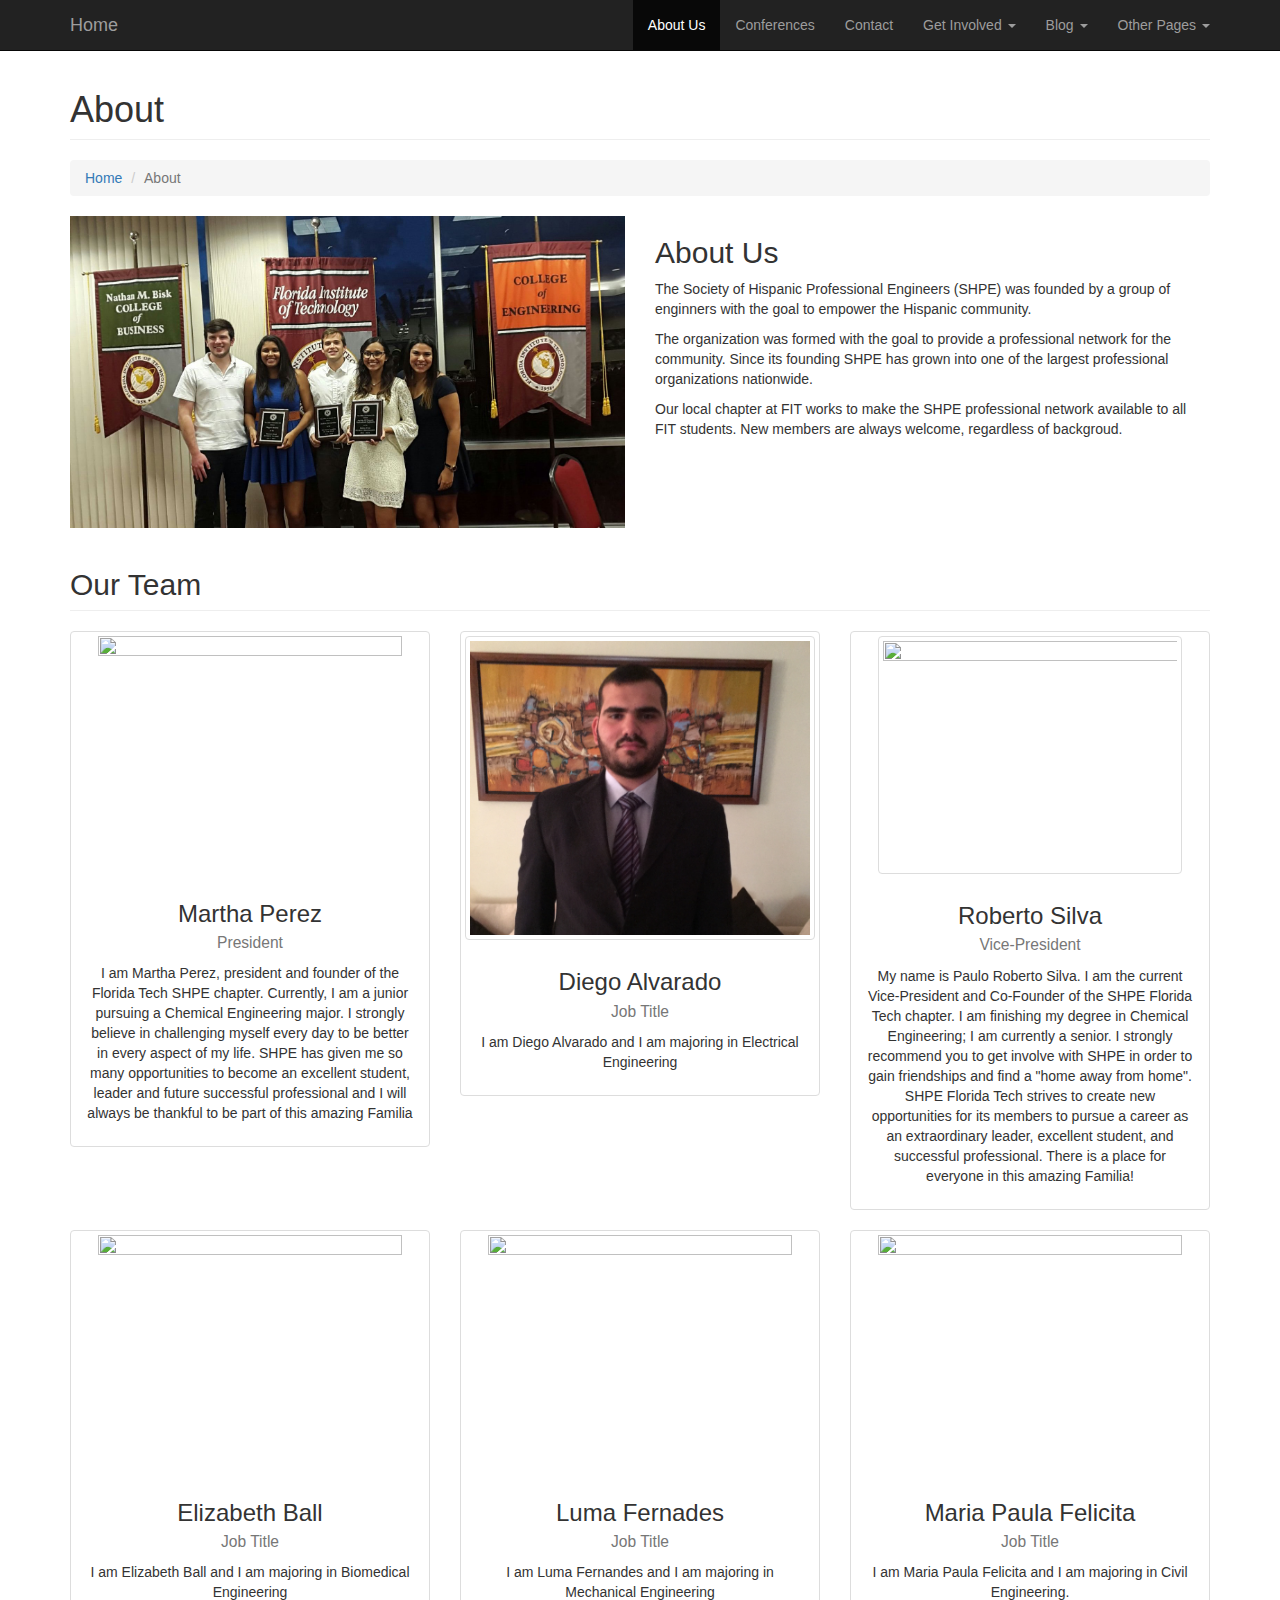
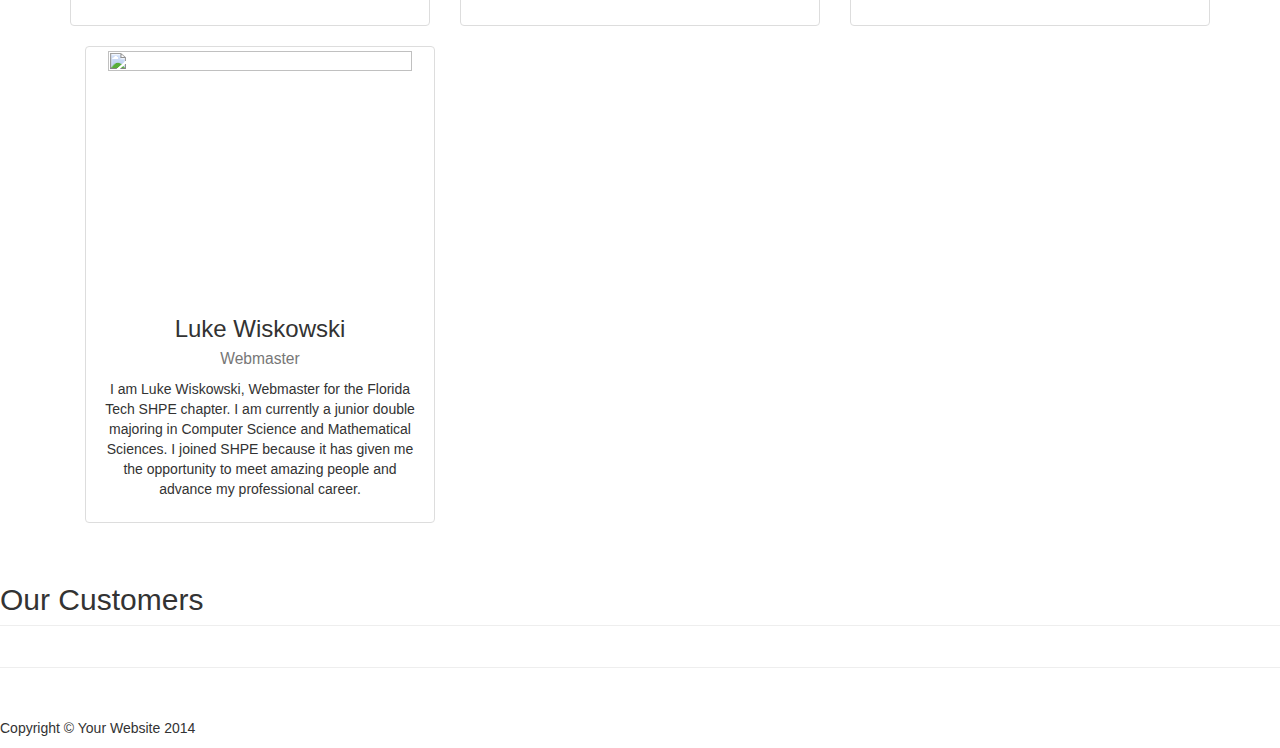
==== about.html @ cdafcb47 "fixed description, rotated Diego pic" ====
<!DOCTYPE html>
<html lang="en">

<head>

    <meta charset="utf-8">
    <meta http-equiv="X-UA-Compatible" content="IE=edge">
    <meta name="viewport" content="width=device-width, initial-scale=1">
    <meta name="description" content="">
    <meta name="author" content="">

    <title>SHPE FIT</title>

    <!-- Bootstrap Core CSS -->
    <link href="css/bootstrap.min.css" rel="stylesheet">

    <!-- Custom CSS -->
    <link href="css/modern-business.css" rel="stylesheet">

    <!-- Custom Fonts -->
    <link href="font-awesome/css/font-awesome.min.css" rel="stylesheet" type="text/css">

    <!-- HTML5 Shim and Respond.js IE8 support of HTML5 elements and media queries -->
    <!-- WARNING: Respond.js doesn't work if you view the page via file:// -->
    <!--[if lt IE 9]>
        <script src="https://oss.maxcdn.com/libs/html5shiv/3.7.0/html5shiv.js"></script>
        <script src="https://oss.maxcdn.com/libs/respond.js/1.4.2/respond.min.js"></script>
    <![endif]-->

</head>

<body>

    <!-- Navigation -->
    <nav class="navbar navbar-inverse navbar-fixed-top" role="navigation">
        <div class="container">
            <!-- Brand and toggle get grouped for better mobile display -->
            <div class="navbar-header">
                <button type="button" class="navbar-toggle" data-toggle="collapse" data-target="#bs-example-navbar-collapse-1">
                    <span class="sr-only">Toggle navigation</span>
                    <span class="icon-bar"></span>
                    <span class="icon-bar"></span>
                    <span class="icon-bar"></span>
                </button>
                <a class="navbar-brand" href="index.html">Home</a>
            </div>
            <!-- Collect the nav links, forms, and other content for toggling -->
            <div class="collapse navbar-collapse" id="bs-example-navbar-collapse-1">
                <ul class="nav navbar-nav navbar-right">
                    <li class="active">
                        <a href="about.html">About Us</a>
                    </li>
                    <li>
                        <a href="services.html">Conferences</a>
                    </li>
                    <li>
                        <a href="contact.html">Contact</a>
                    </li>
                    <li class="dropdown">
                        <a href="#" class="dropdown-toggle" data-toggle="dropdown">Get Involved <b class="caret"></b></a>
                        <ul class="dropdown-menu">
                            <li>
                                <a href="portfolio-1-col.html">1 Column Portfolio</a>
                            </li>
                            <li>
                                <a href="portfolio-2-col.html">2 Column Portfolio</a>
                            </li>
                            <li>
                                <a href="portfolio-3-col.html">3 Column Portfolio</a>
                            </li>
                            <li>
                                <a href="portfolio-4-col.html">4 Column Portfolio</a>
                            </li>
                            <li>
                                <a href="portfolio-item.html">Single Portfolio Item</a>
                            </li>
                        </ul>
                    </li>
                    <li class="dropdown">
                        <a href="#" class="dropdown-toggle" data-toggle="dropdown">Blog <b class="caret"></b></a>
                        <ul class="dropdown-menu">
                            <li>
                                <a href="blog-home-1.html">Blog Home 1</a>
                            </li>
                            <li>
                                <a href="blog-home-2.html">Blog Home 2</a>
                            </li>
                            <li>
                                <a href="blog-post.html">Blog Post</a>
                            </li>
                        </ul>
                    </li>
                    <li class="dropdown">
                        <a href="#" class="dropdown-toggle" data-toggle="dropdown">Other Pages <b class="caret"></b></a>
                        <ul class="dropdown-menu">
                            <li>
                                <a href="full-width.html">Full Width Page</a>
                            </li>
                            <li>
                                <a href="sidebar.html">Sidebar Page</a>
                            </li>
                            <li>
                                <a href="faq.html">FAQ</a>
                            </li>
                            <li>
                                <a href="404.html">404</a>
                            </li>
                            <li>
                                <a href="pricing.html">Pricing Table</a>
                            </li>
                        </ul>
                    </li>
                </ul>
            </div>
            <!-- /.navbar-collapse -->
        </div>
        <!-- /.container -->
    </nav>

    <!-- Page Content -->
    <div class="container">

        <!-- Page Heading/Breadcrumbs -->
        <div class="row">
            <div class="col-lg-12">
                <h1 class="page-header">About
                </h1>
                <ol class="breadcrumb">
                    <li><a href="index.html">Home</a>
                    </li>
                    <li class="active">About</li>
                </ol>
            </div>
        </div>
        <!-- /.row -->

        <!-- Intro Content -->
        <div class="row">
            <div class="col-md-6">
                <img class="img-responsive" src="IMG-20160419-WA0001.jpg" alt="">
            </div>
            <div class="col-md-6">
                <h2>About Us</h2>
                <p>The Society of Hispanic Professional Engineers (SHPE) was founded by a group of enginners with the goal to empower the Hispanic community.</p>
               <p>The organization was formed with the goal to provide a professional network for the community. Since its founding SHPE has grown into one of the largest professional organizations nationwide.</p>
               <p>Our local chapter at FIT works to make the SHPE professional network available to all FIT students. New members are always welcome, regardless of backgroud.</p>
            </div>
        </div>
        <!-- /.row -->

        <!-- Team Members -->
        <div class="row">
            <div class="col-lg-12">
                <h2 class="page-header">Our Team</h2>
            </div>
            <div class="col-md-4 text-center">
                <div class="thumbnail">
                    <img class="img-responsive" src="martha.jpg" alt="" width="304" height="236">
                    <div class="caption">
                        <h3>Martha Perez<br>
                            <small>President</small>
                        </h3>
                        <p>I am Martha Perez, president and founder of the Florida Tech SHPE chapter. Currently,
                          I am a junior pursuing a Chemical Engineering major. I strongly believe in challenging myself every day to be better in every aspect of my life. SHPE has given me so many opportunities to become an excellent student,
                          leader and future successful professional and I will always be thankful to be part of this amazing Familia</p>

                    </div>
                </div>
            </div>
            <div class="col-md-4 text-center">
                <div class="thumbnail">
                    <img class="img-thumbnail" src="Diego.JPG" alt="">
                    <div class="caption">
                        <h3>Diego Alvarado<br>
                            <small>Job Title</small>
                        </h3>
                        <p>I am Diego Alvarado and I am majoring in Electrical Engineering</p>
                    </div>
                </div>
            </div>
            <div class="col-md-4 text-center">
                <div class="thumbnail">
                    <img class="img-thumbnail" src="Roberto.JPG" alt=""width="304" height="236">
                    <div class="caption">
                        <h3>Roberto Silva<br>
                            <small>Vice-President</small>
                        </h3>
                        <p>My name is Paulo Roberto Silva. I am the current Vice-President and Co-Founder of the SHPE Florida Tech chapter.
                           I am finishing my degree in Chemical Engineering; I am currently a senior. I strongly recommend you to get involve with SHPE in order to gain friendships and find a "home away from home". SHPE Florida Tech strives to create new opportunities for its members to pursue a career as an extraordinary leader,
                          excellent student, and successful professional. There is a place for everyone in this amazing Familia!</p>
                    </div>
                </div>
            </div>
            <div class="col-md-4 text-center">
                <div class="thumbnail">
                    <img class="img-responsive" src="Elizabeth.jpg" alt="" width="304" height="236">
                    <div class="caption">
                        <h3>Elizabeth Ball<br>
                            <small>Job Title</small>
                        </h3>
                        <p>I am Elizabeth Ball and I am majoring in Biomedical Engineering</p>
                    </div>
                </div>
            </div>
            <div class="col-md-4 text-center">
                <div class="thumbnail">
                    <img class="img-responsive" src="Luma.jpg" alt="" width="304" height="236">
                    <div class="caption">
                        <h3>Luma Fernades<br>
                            <small>Job Title</small>
                        </h3>
                        <p>I am Luma Fernandes and I am majoring in Mechanical Engineering</p>
                    </div>
                </div>
            </div>
            <div class="col-md-4 text-center">
                <div class="thumbnail">
                    <img class="img-responsive" src="Maria.JPG" alt="" width="304" height="236">
                    <div class="caption">
                        <h3>Maria Paula Felicita<br>
                            <small>Job Title</small>
                        </h3>
                        <p>I am Maria Paula Felicita and I am majoring in Civil Engineering.</p>
                    </div>
                </div>
            </div>
        </div>
        <div class="col-md-4 text-center">
            <div class="thumbnail">
                <img class="img-responsive" src="Luke.jpg" alt="" width="304" height="236">
                <div class="caption">
                    <h3>Luke Wiskowski<br>
                        <small>Webmaster</small>
                    </h3>
                    <p>I am Luke Wiskowski, Webmaster for the Florida Tech SHPE chapter. I am currently a junior double majoring in Computer Science and Mathematical Sciences. I joined SHPE because it has given me the opportunity to meet amazing people and advance my professional career.</p>
                </div>
            </div>
        </div>
    </div>
        <!-- /.row -->

        <!-- Our Customers -->
        <div class="row">
            <div class="col-lg-12">
                <h2 class="page-header">Our Customers</h2>
            </div>
            <div class="col-md-2 col-sm-4 col-xs-6">
                <img class="img-responsive customer-img" src="http://placehold.it/500x300" alt="">
            </div>
            <div class="col-md-2 col-sm-4 col-xs-6">
                <img class="img-responsive customer-img" src="http://placehold.it/500x300" alt="">
            </div>
            <div class="col-md-2 col-sm-4 col-xs-6">
                <img class="img-responsive customer-img" src="http://placehold.it/500x300" alt="">
            </div>
            <div class="col-md-2 col-sm-4 col-xs-6">
                <img class="img-responsive customer-img" src="http://placehold.it/500x300" alt="">
            </div>
            <div class="col-md-2 col-sm-4 col-xs-6">
                <img class="img-responsive customer-img" src="http://placehold.it/500x300" alt="">
            </div>
            <div class="col-md-2 col-sm-4 col-xs-6">
                <img class="img-responsive customer-img" src="http://placehold.it/500x300" alt="">
            </div>
        </div>
        <!-- /.row -->

        <hr>

        <!-- Footer -->
        <footer>
            <div class="row">
                <div class="col-lg-12">
                    <p>Copyright &copy; Your Website 2014</p>
                </div>
            </div>
        </footer>

    </div>
    <!-- /.container -->

    <!-- jQuery -->
    <script src="js/jquery.js"></script>

    <!-- Bootstrap Core JavaScript -->
    <script src="js/bootstrap.min.js"></script>

</body>

</html>
---- css/modern-business.css ----
/*!
 * Start Bootstrap - Modern Business HTML Template (http://startbootstrap.com)
 * Code licensed under the Apache License v2.0.
 * For details, see http://www.apache.org/licenses/LICENSE-2.0.
 */

/* Global Styles */

html,
body {
    height: 100%;
}

body {
    padding-top: 50px; /* Required padding for .navbar-fixed-top. Remove if using .navbar-static-top. Change if height of navigation changes. */
}

.img-portfolio {
    margin-bottom: 30px;
}

.img-hover:hover {
    opacity: 0.8;
}

/* Home Page Carousel */

header.carousel {
    height: 60%;
}

header.carousel .item,
header.carousel .item.active,
header.carousel .carousel-inner {
    height: 100%;
}

header.carousel .fill {
    width: 100%;
    height: 100%;
    background-position: center;
    background-size: cover;
}

/* 404 Page Styles */

.error-404 {
    font-size: 100px;
}

/* Pricing Page Styles */

.price {
    display: block;
    font-size: 50px;
    line-height: 50px;
}

.price sup {
    top: -20px;
    left: 2px;
    font-size: 20px;
}

.period {
    display: block;
    font-style: italic;
}

/* Footer Styles */

footer {
    margin: 50px 0;
}

/* Responsive Styles */

@media(max-width:991px) {
    .customer-img,
    .img-related {
        margin-bottom: 30px;
    }
}

@media(max-width:767px) {
    .img-portfolio {
        margin-bottom: 15px;
    }

    header.carousel .carousel {
        height: 70%;
    }
}
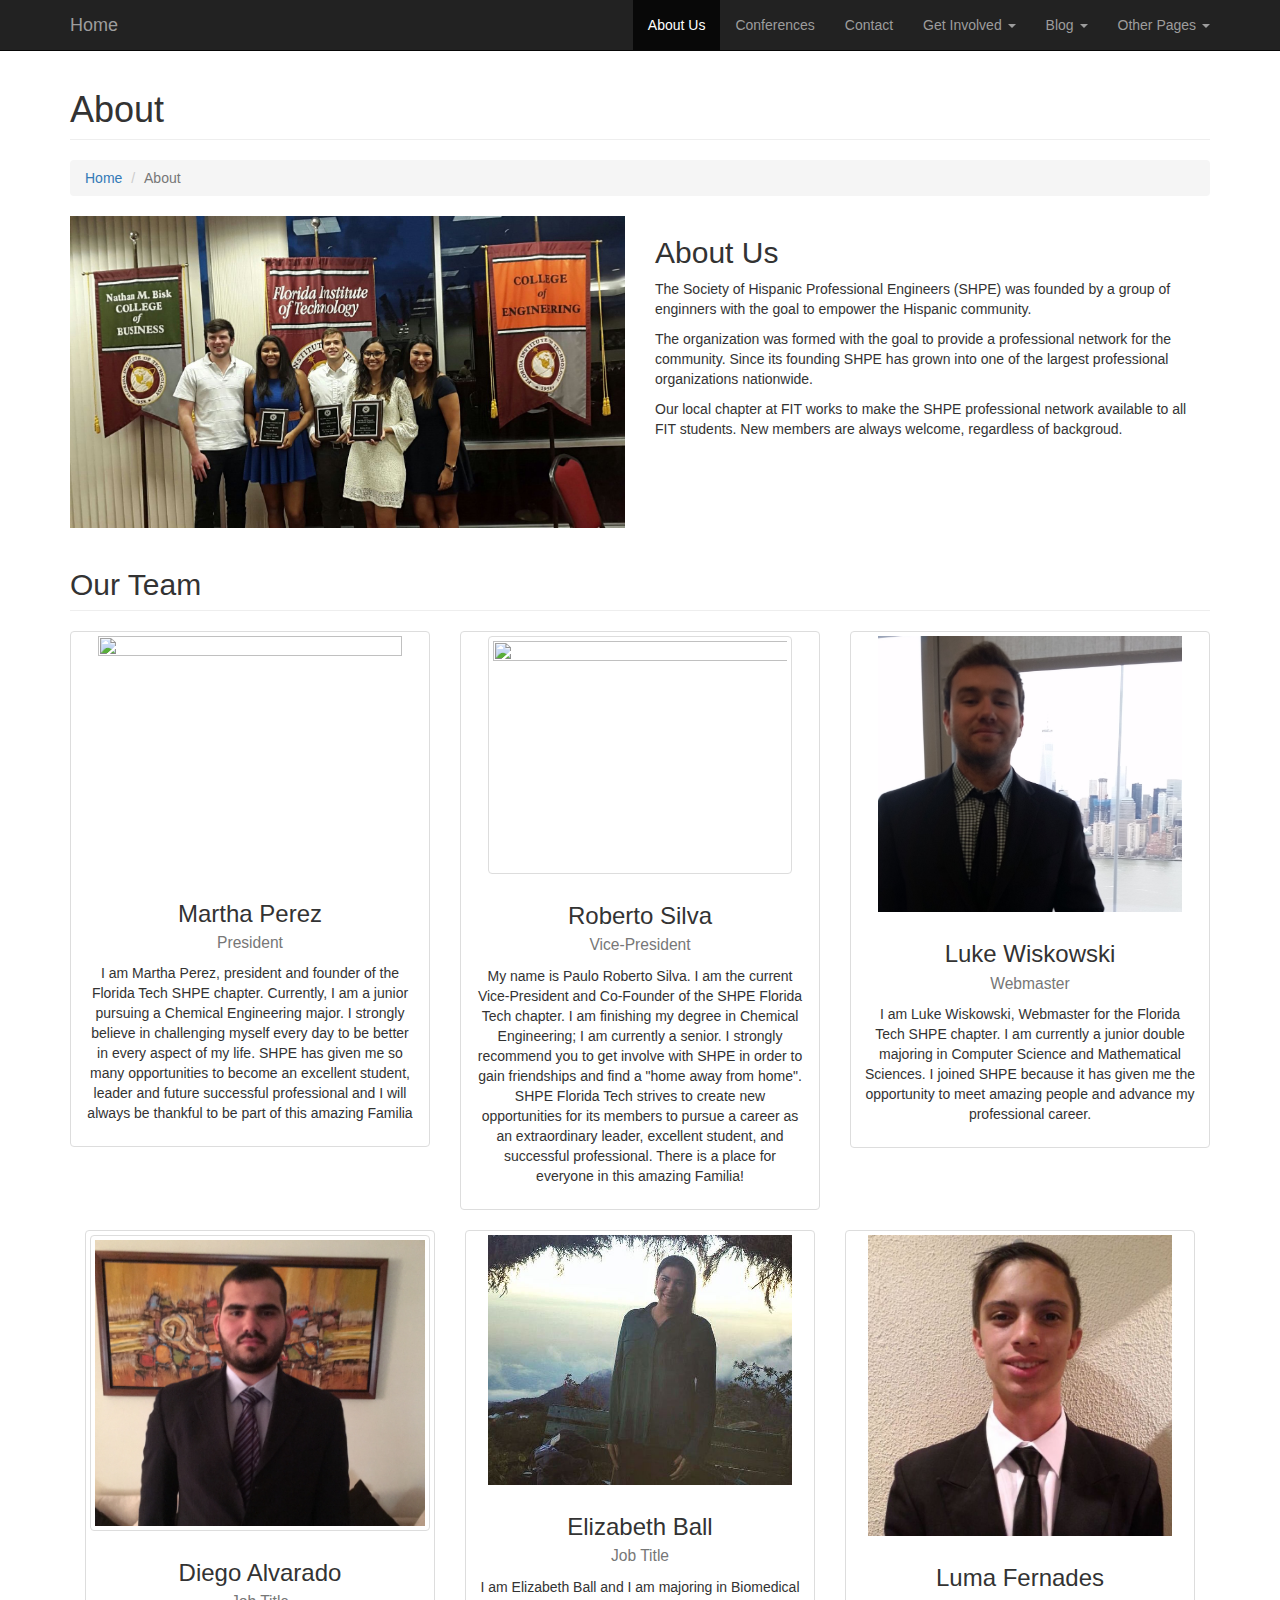
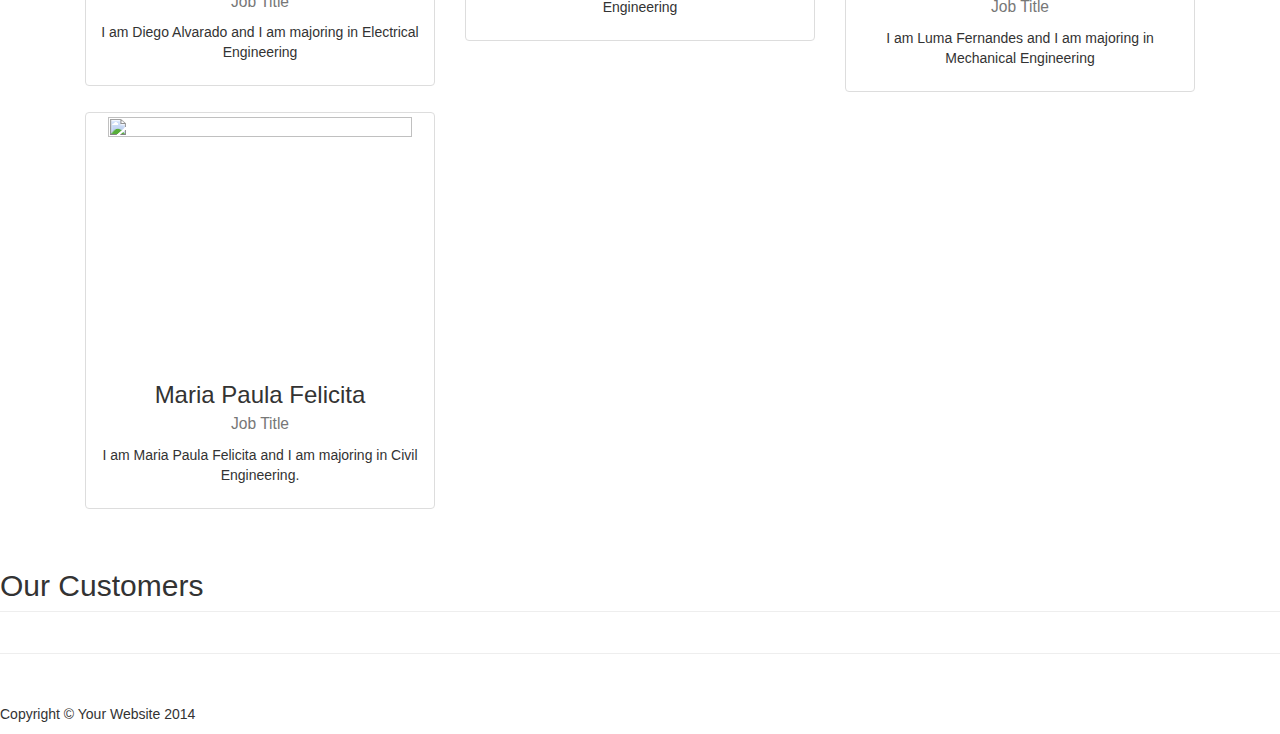
==== commit 84e997b9: "cropped pics changed order" ====
--- a/about.html
+++ b/about.html
@@ -167,17 +167,8 @@
                     </div>
                 </div>
             </div>
-            <div class="col-md-4 text-center">
-                <div class="thumbnail">
-                    <img class="img-thumbnail" src="Diego.JPG" alt="">
-                    <div class="caption">
-                        <h3>Diego Alvarado<br>
-                            <small>Job Title</small>
-                        </h3>
-                        <p>I am Diego Alvarado and I am majoring in Electrical Engineering</p>
-                    </div>
-                </div>
-            </div>
+
+
             <div class="col-md-4 text-center">
                 <div class="thumbnail">
                     <img class="img-thumbnail" src="Roberto.JPG" alt=""width="304" height="236">
@@ -193,6 +184,29 @@
             </div>
             <div class="col-md-4 text-center">
                 <div class="thumbnail">
+                    <img class="img-responsive" src="Luke.jpg" alt="" width="304" height="236">
+                    <div class="caption">
+                        <h3>Luke Wiskowski<br>
+                            <small>Webmaster</small>
+                        </h3>
+                        <p>I am Luke Wiskowski, Webmaster for the Florida Tech SHPE chapter. I am currently a junior double majoring in Computer Science and Mathematical Sciences. I joined SHPE because it has given me the opportunity to meet amazing people and advance my professional career.</p>
+                    </div>
+                </div>
+            </div>
+        </div>
+        <div class="col-md-4 text-center">
+            <div class="thumbnail">
+                <img class="img-thumbnail" src="Diego.JPG" alt="">
+                <div class="caption">
+                    <h3>Diego Alvarado<br>
+                        <small>Job Title</small>
+                    </h3>
+                    <p>I am Diego Alvarado and I am majoring in Electrical Engineering</p>
+                </div>
+            </div>
+        </div>
+            <div class="col-md-4 text-center">
+                <div class="thumbnail">
                     <img class="img-responsive" src="Elizabeth.jpg" alt="" width="304" height="236">
                     <div class="caption">
                         <h3>Elizabeth Ball<br>
@@ -225,18 +239,7 @@
                 </div>
             </div>
         </div>
-        <div class="col-md-4 text-center">
-            <div class="thumbnail">
-                <img class="img-responsive" src="Luke.jpg" alt="" width="304" height="236">
-                <div class="caption">
-                    <h3>Luke Wiskowski<br>
-                        <small>Webmaster</small>
-                    </h3>
-                    <p>I am Luke Wiskowski, Webmaster for the Florida Tech SHPE chapter. I am currently a junior double majoring in Computer Science and Mathematical Sciences. I joined SHPE because it has given me the opportunity to meet amazing people and advance my professional career.</p>
-                </div>
-            </div>
-        </div>
-    </div>
+
         <!-- /.row -->
 
         <!-- Our Customers -->
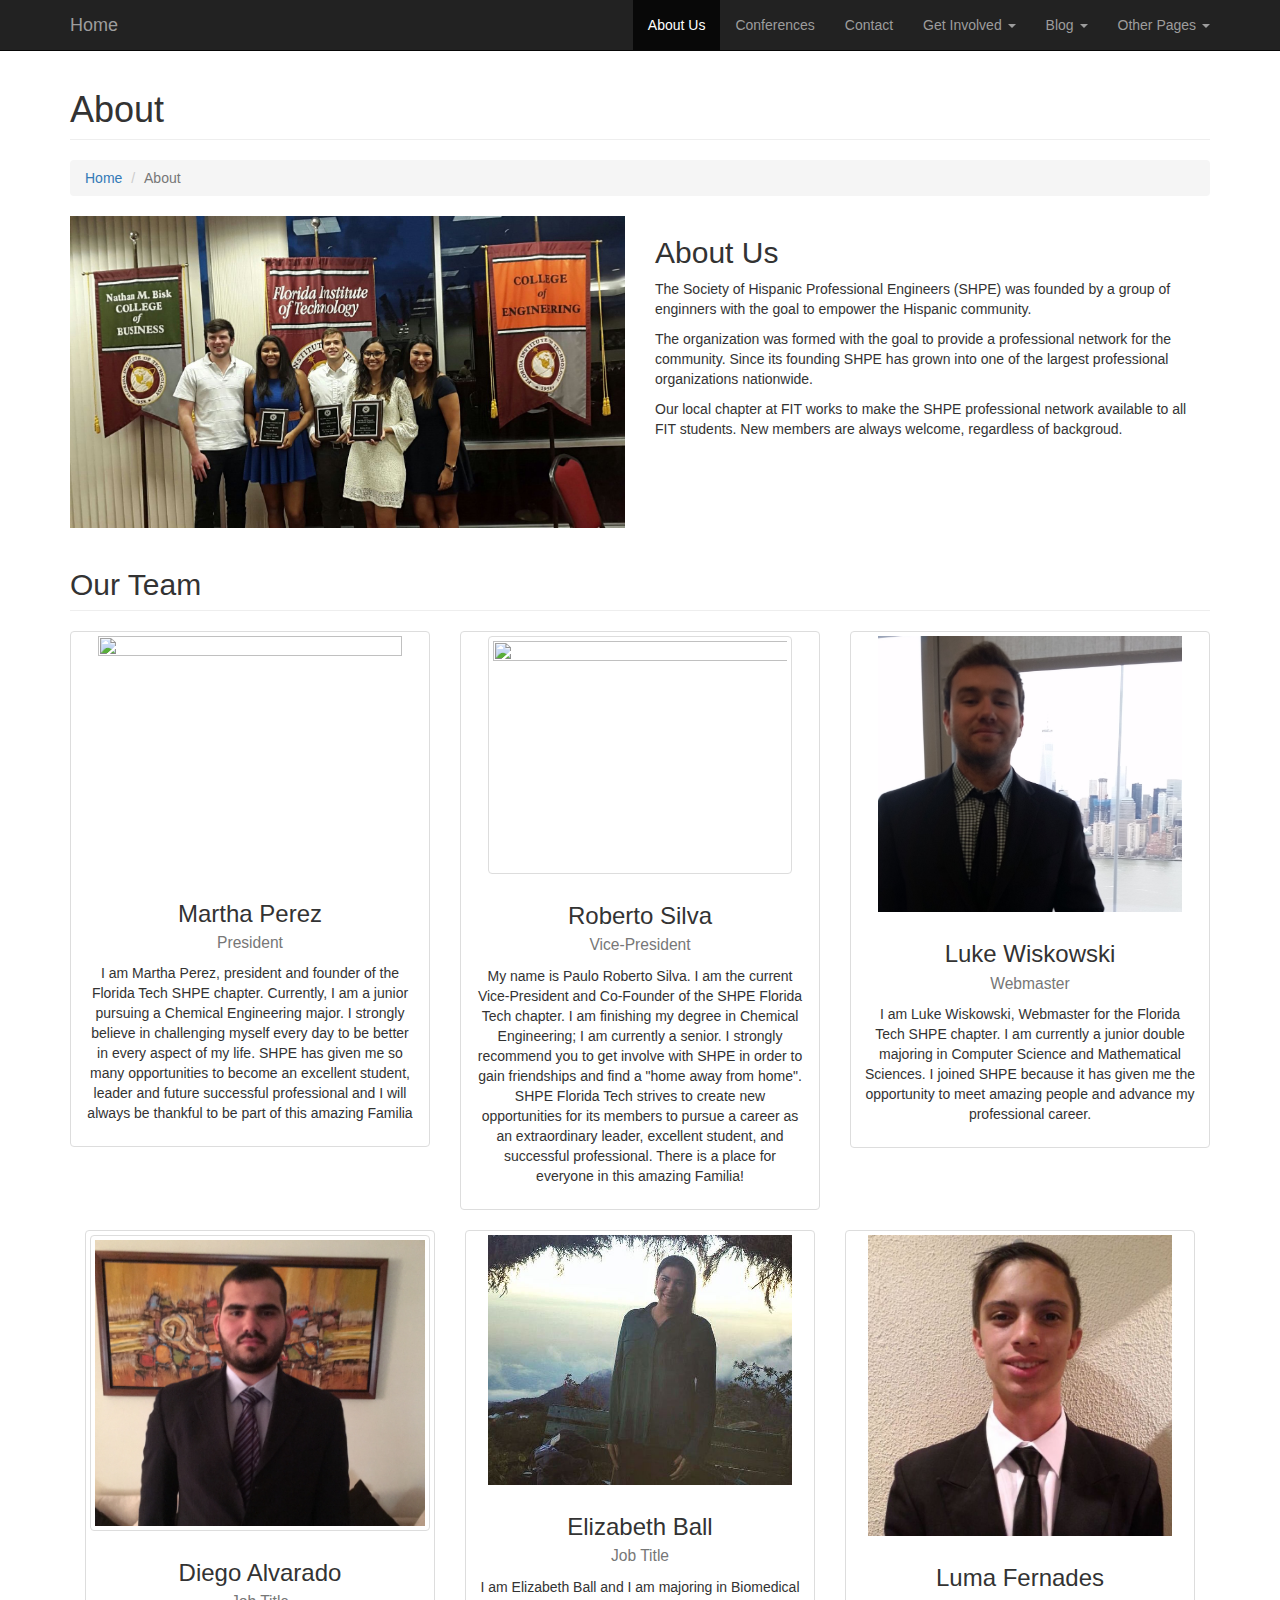
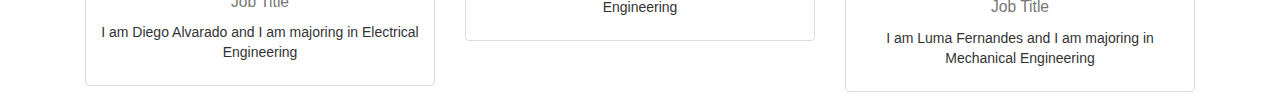
==== commit 5ece4966: "removed broken jpg" ====
--- a/about.html
+++ b/about.html
@@ -227,57 +227,10 @@
                     </div>
                 </div>
             </div>
-            <div class="col-md-4 text-center">
-                <div class="thumbnail">
-                    <img class="img-responsive" src="Maria.JPG" alt="" width="304" height="236">
-                    <div class="caption">
-                        <h3>Maria Paula Felicita<br>
-                            <small>Job Title</small>
-                        </h3>
-                        <p>I am Maria Paula Felicita and I am majoring in Civil Engineering.</p>
-                    </div>
-                </div>
-            </div>
-        </div>
+
 
         <!-- /.row -->
 
-        <!-- Our Customers -->
-        <div class="row">
-            <div class="col-lg-12">
-                <h2 class="page-header">Our Customers</h2>
-            </div>
-            <div class="col-md-2 col-sm-4 col-xs-6">
-                <img class="img-responsive customer-img" src="http://placehold.it/500x300" alt="">
-            </div>
-            <div class="col-md-2 col-sm-4 col-xs-6">
-                <img class="img-responsive customer-img" src="http://placehold.it/500x300" alt="">
-            </div>
-            <div class="col-md-2 col-sm-4 col-xs-6">
-                <img class="img-responsive customer-img" src="http://placehold.it/500x300" alt="">
-            </div>
-            <div class="col-md-2 col-sm-4 col-xs-6">
-                <img class="img-responsive customer-img" src="http://placehold.it/500x300" alt="">
-            </div>
-            <div class="col-md-2 col-sm-4 col-xs-6">
-                <img class="img-responsive customer-img" src="http://placehold.it/500x300" alt="">
-            </div>
-            <div class="col-md-2 col-sm-4 col-xs-6">
-                <img class="img-responsive customer-img" src="http://placehold.it/500x300" alt="">
-            </div>
-        </div>
-        <!-- /.row -->
-
-        <hr>
-
-        <!-- Footer -->
-        <footer>
-            <div class="row">
-                <div class="col-lg-12">
-                    <p>Copyright &copy; Your Website 2014</p>
-                </div>
-            </div>
-        </footer>
 
     </div>
     <!-- /.container -->
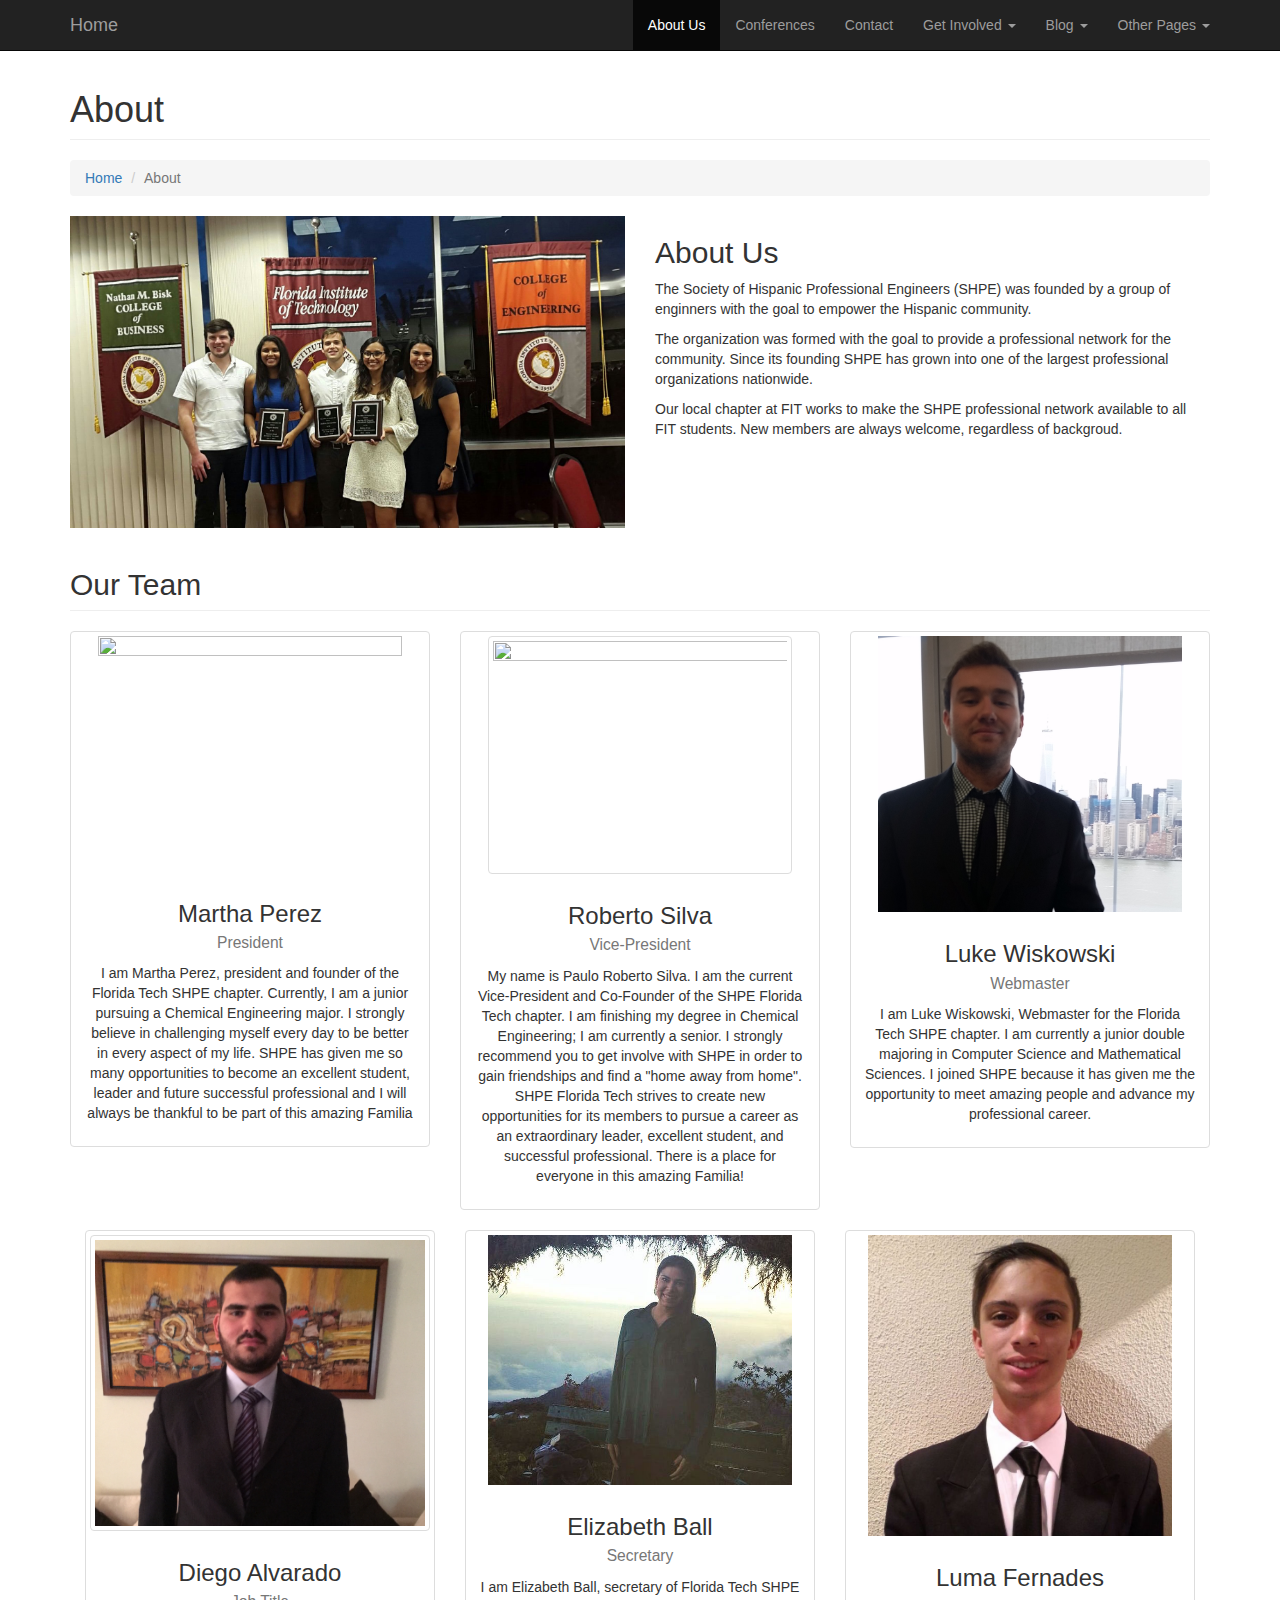
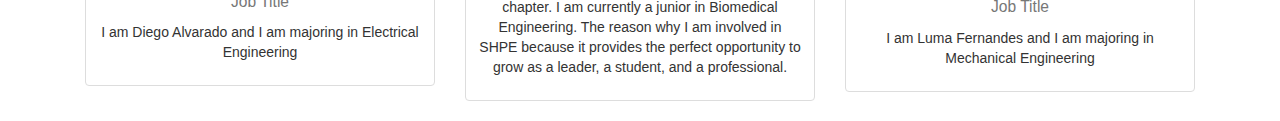
==== commit 024f44d0: "added desription for elizabeth" ====
--- a/about.html
+++ b/about.html
@@ -210,9 +210,11 @@
                     <img class="img-responsive" src="Elizabeth.jpg" alt="" width="304" height="236">
                     <div class="caption">
                         <h3>Elizabeth Ball<br>
-                            <small>Job Title</small>
-                        </h3>
-                        <p>I am Elizabeth Ball and I am majoring in Biomedical Engineering</p>
+                            <small>Secretary</small>
+                        </h3>
+                        <p>
+I am Elizabeth Ball, secretary of Florida Tech SHPE chapter. I am currently a junior in Biomedical Engineering.
+The reason why I am involved in SHPE because it provides the perfect opportunity to grow as a leader, a student, and a professional.</p>
                     </div>
                 </div>
             </div>
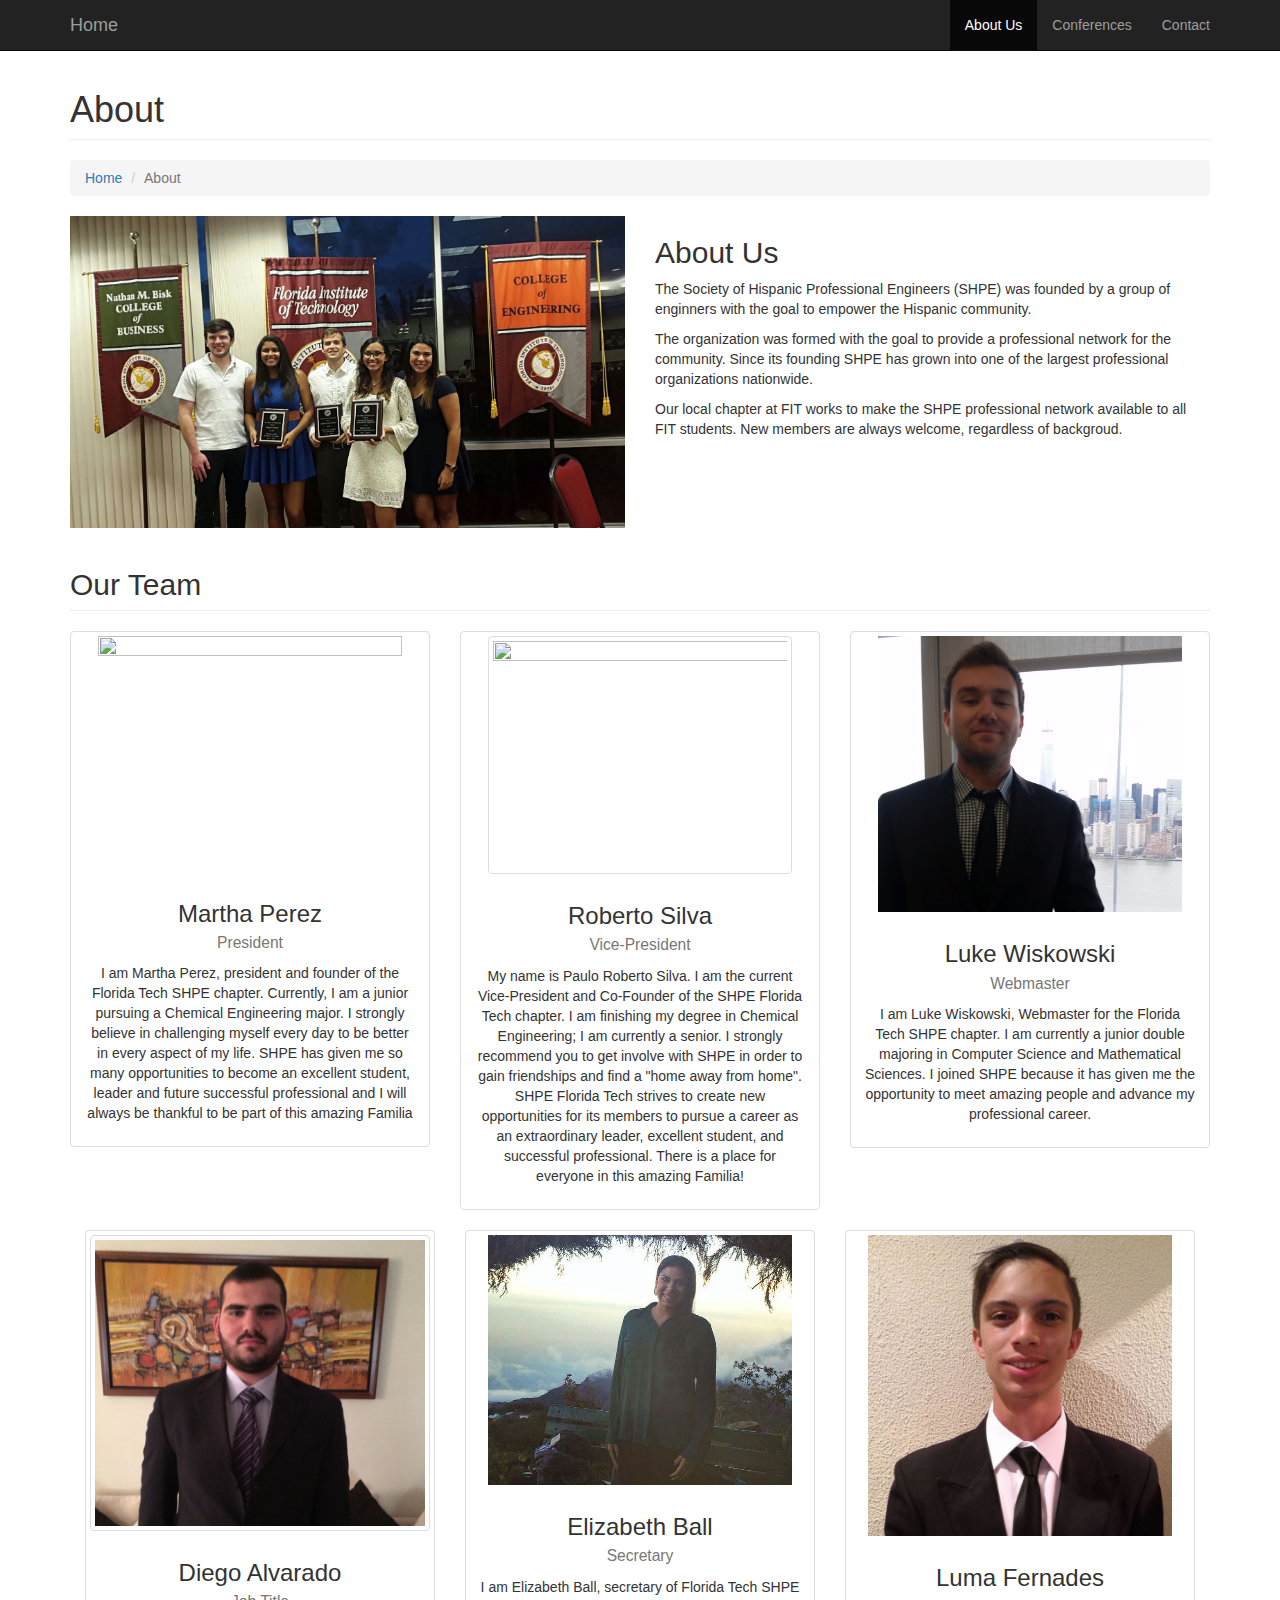
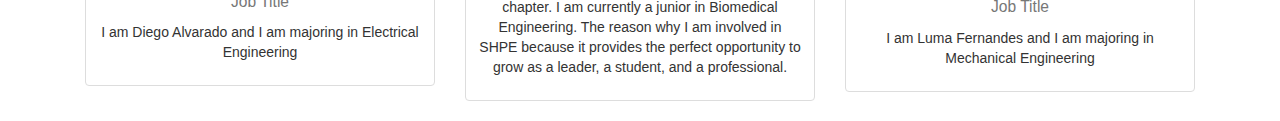
==== commit 1892f80f: "eliminated excess tabs" ====
--- a/about.html
+++ b/about.html
@@ -55,60 +55,6 @@
                     </li>
                     <li>
                         <a href="contact.html">Contact</a>
-                    </li>
-                    <li class="dropdown">
-                        <a href="#" class="dropdown-toggle" data-toggle="dropdown">Get Involved <b class="caret"></b></a>
-                        <ul class="dropdown-menu">
-                            <li>
-                                <a href="portfolio-1-col.html">1 Column Portfolio</a>
-                            </li>
-                            <li>
-                                <a href="portfolio-2-col.html">2 Column Portfolio</a>
-                            </li>
-                            <li>
-                                <a href="portfolio-3-col.html">3 Column Portfolio</a>
-                            </li>
-                            <li>
-                                <a href="portfolio-4-col.html">4 Column Portfolio</a>
-                            </li>
-                            <li>
-                                <a href="portfolio-item.html">Single Portfolio Item</a>
-                            </li>
-                        </ul>
-                    </li>
-                    <li class="dropdown">
-                        <a href="#" class="dropdown-toggle" data-toggle="dropdown">Blog <b class="caret"></b></a>
-                        <ul class="dropdown-menu">
-                            <li>
-                                <a href="blog-home-1.html">Blog Home 1</a>
-                            </li>
-                            <li>
-                                <a href="blog-home-2.html">Blog Home 2</a>
-                            </li>
-                            <li>
-                                <a href="blog-post.html">Blog Post</a>
-                            </li>
-                        </ul>
-                    </li>
-                    <li class="dropdown">
-                        <a href="#" class="dropdown-toggle" data-toggle="dropdown">Other Pages <b class="caret"></b></a>
-                        <ul class="dropdown-menu">
-                            <li>
-                                <a href="full-width.html">Full Width Page</a>
-                            </li>
-                            <li>
-                                <a href="sidebar.html">Sidebar Page</a>
-                            </li>
-                            <li>
-                                <a href="faq.html">FAQ</a>
-                            </li>
-                            <li>
-                                <a href="404.html">404</a>
-                            </li>
-                            <li>
-                                <a href="pricing.html">Pricing Table</a>
-                            </li>
-                        </ul>
                     </li>
                 </ul>
             </div>
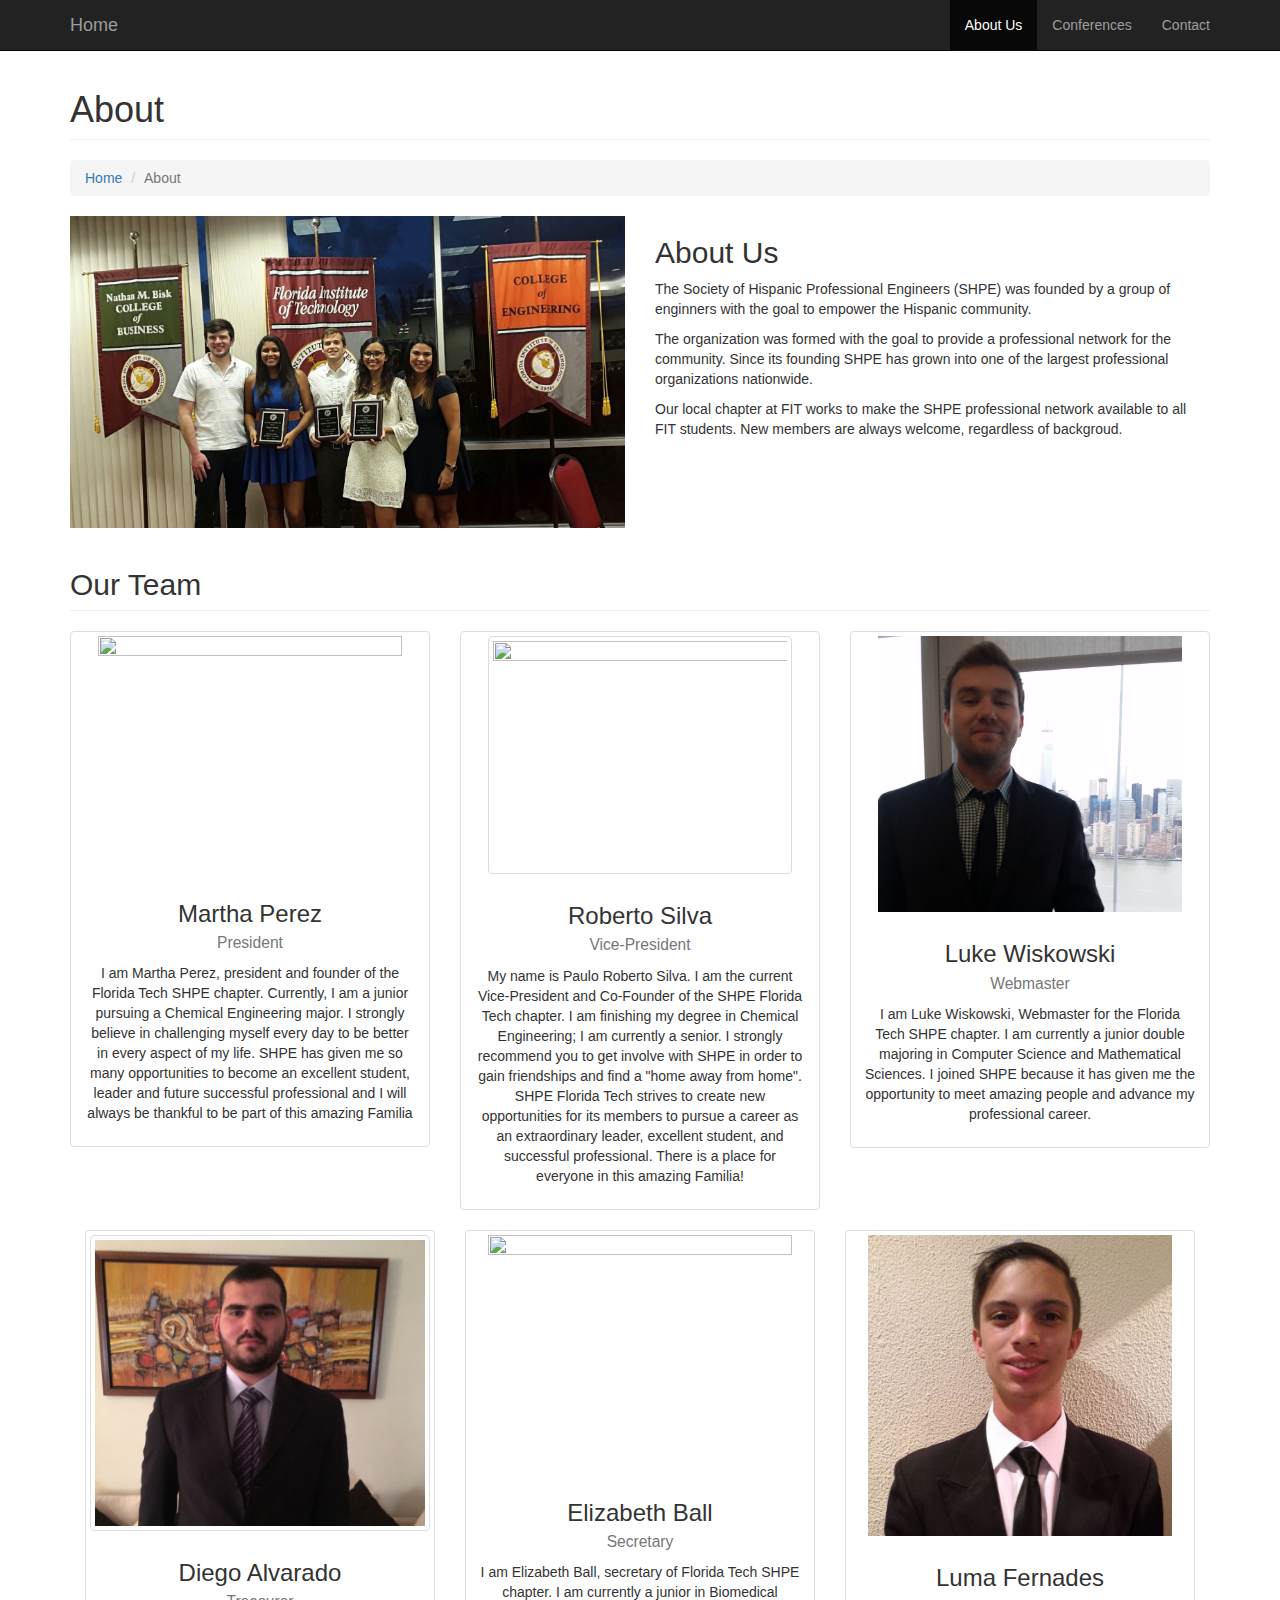
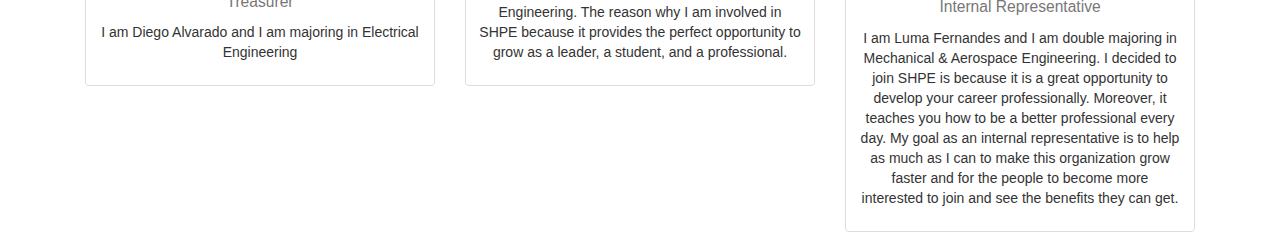
==== commit 2caa3187: "Merge pull request #4 from lwiskowski/david-branch" ====
--- a/about.html
+++ b/about.html
@@ -145,7 +145,7 @@
                 <img class="img-thumbnail" src="Diego.JPG" alt="">
                 <div class="caption">
                     <h3>Diego Alvarado<br>
-                        <small>Job Title</small>
+                        <small>Treasurer</small>
                     </h3>
                     <p>I am Diego Alvarado and I am majoring in Electrical Engineering</p>
                 </div>
@@ -153,7 +153,7 @@
         </div>
             <div class="col-md-4 text-center">
                 <div class="thumbnail">
-                    <img class="img-responsive" src="Elizabeth.jpg" alt="" width="304" height="236">
+                    <img class="img-responsive" src="maria.jpg" alt="" width="304" height="236">
                     <div class="caption">
                         <h3>Elizabeth Ball<br>
                             <small>Secretary</small>
@@ -169,9 +169,9 @@
                     <img class="img-responsive" src="Luma.jpg" alt="" width="304" height="236">
                     <div class="caption">
                         <h3>Luma Fernades<br>
-                            <small>Job Title</small>
+                            <small>Internal Representative</small>
                         </h3>
-                        <p>I am Luma Fernandes and I am majoring in Mechanical Engineering</p>
+                        <p>I am Luma Fernandes and I am double majoring in Mechanical & Aerospace Engineering. I decided to join SHPE is because it is a great opportunity to develop your career professionally. Moreover, it teaches you how to be a better professional every day. My goal as an internal representative is to help as much as I can to make this organization grow faster and for the people to become more interested to join and see the benefits they can get. </p>
                     </div>
                 </div>
             </div>
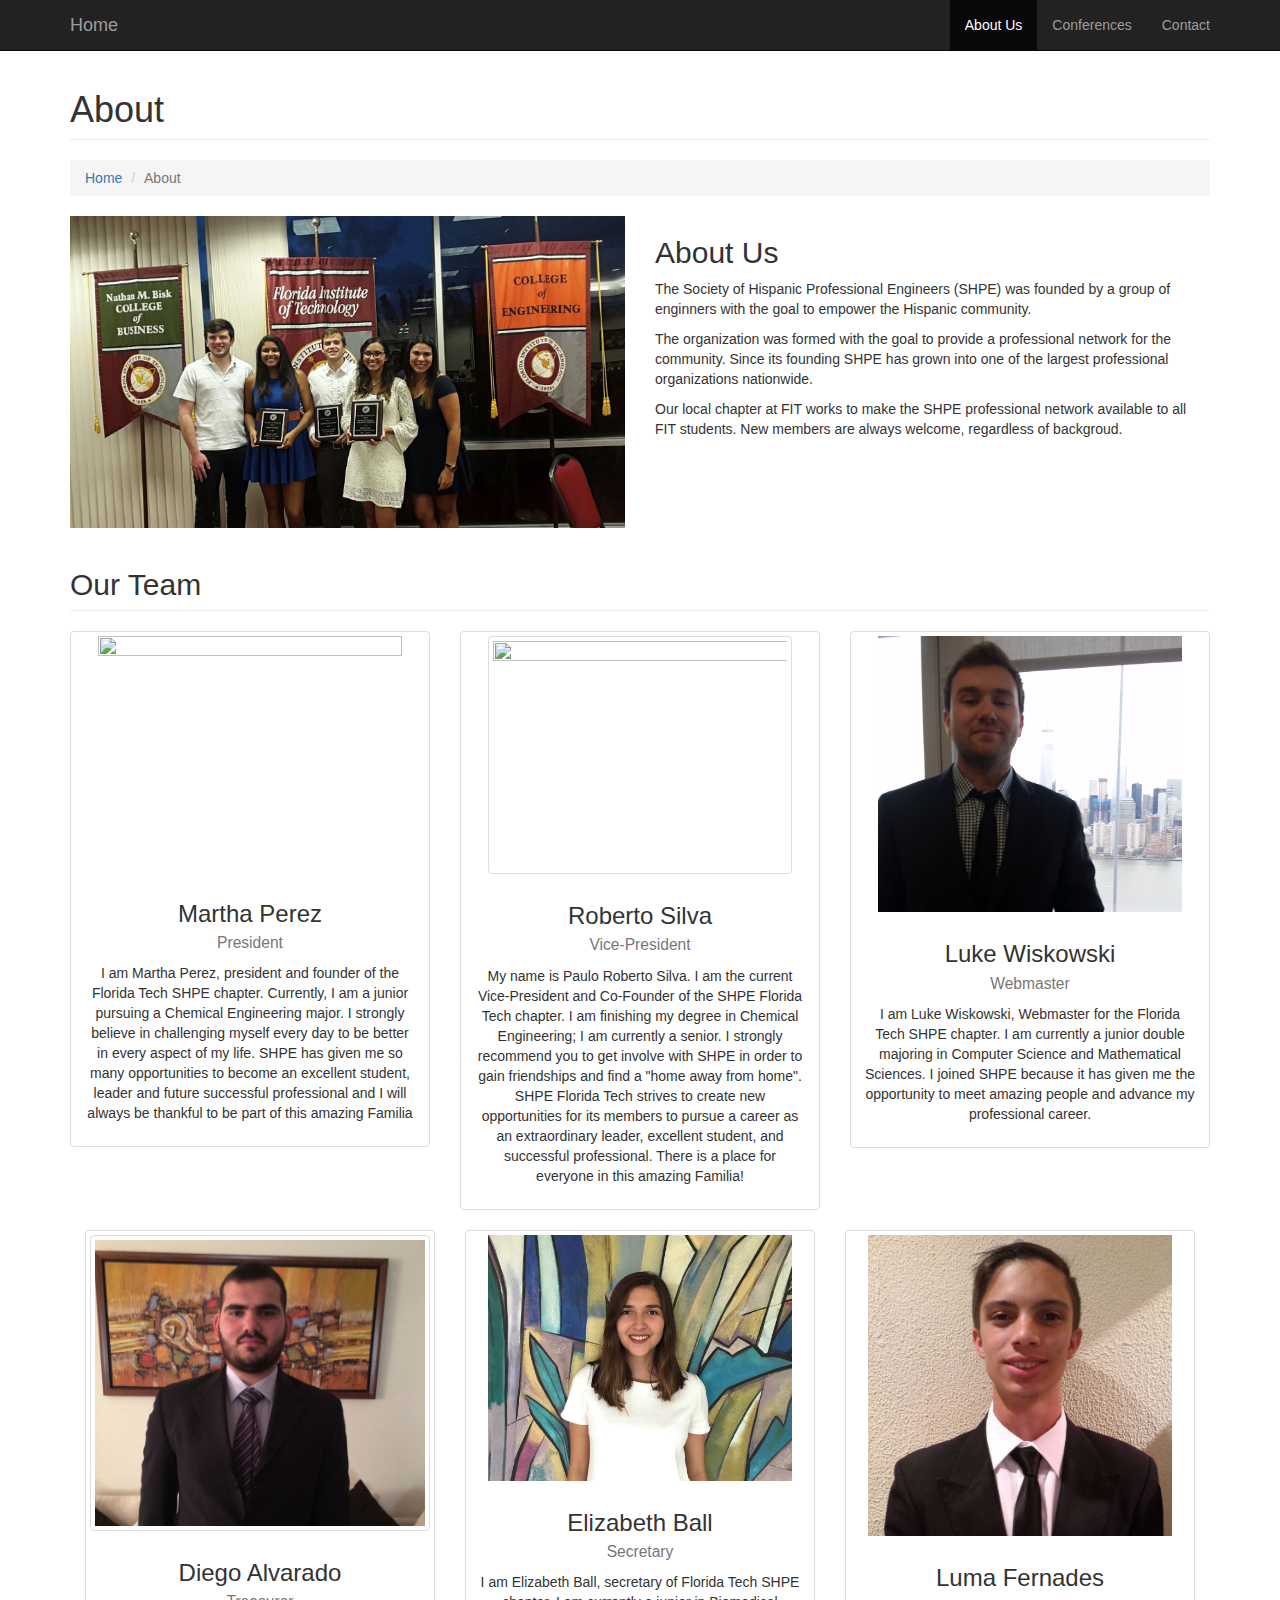
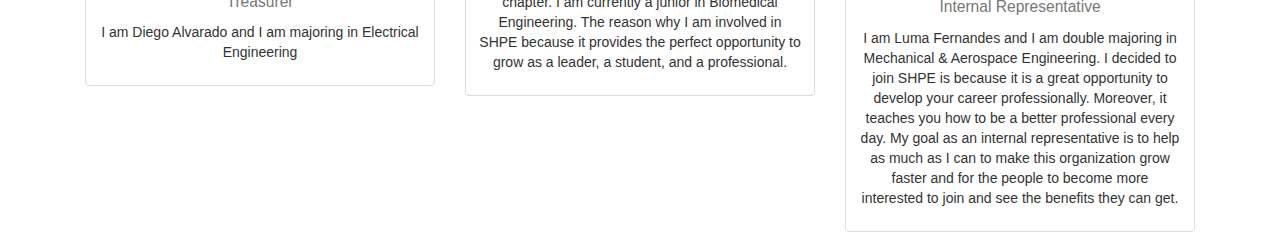
==== commit 9316054d: "Merge pull request #5 from lwiskowski/david-branch" ====
--- a/about.html
+++ b/about.html
@@ -153,7 +153,7 @@
         </div>
             <div class="col-md-4 text-center">
                 <div class="thumbnail">
-                    <img class="img-responsive" src="maria.jpg" alt="" width="304" height="236">
+                    <img class="img-responsive" src="maria2.png" alt="" width="304" height="236">
                     <div class="caption">
                         <h3>Elizabeth Ball<br>
                             <small>Secretary</small>
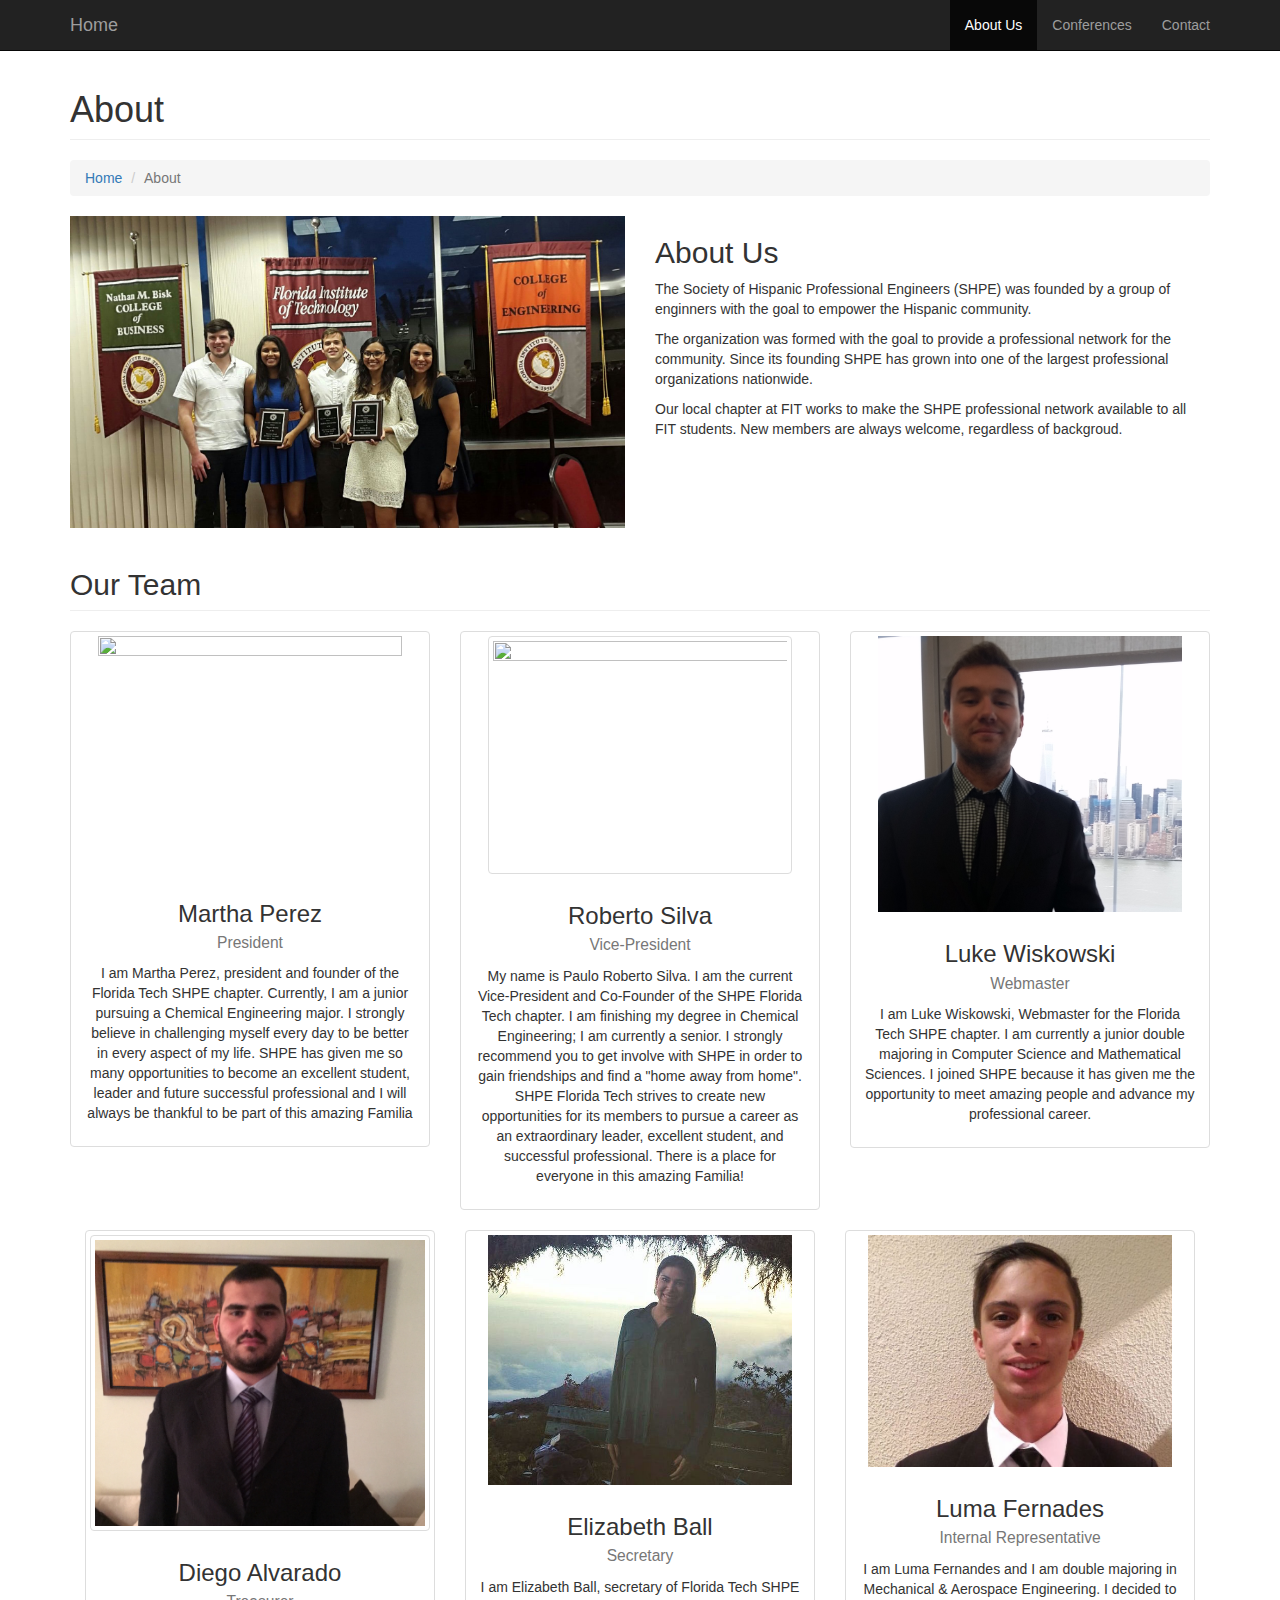
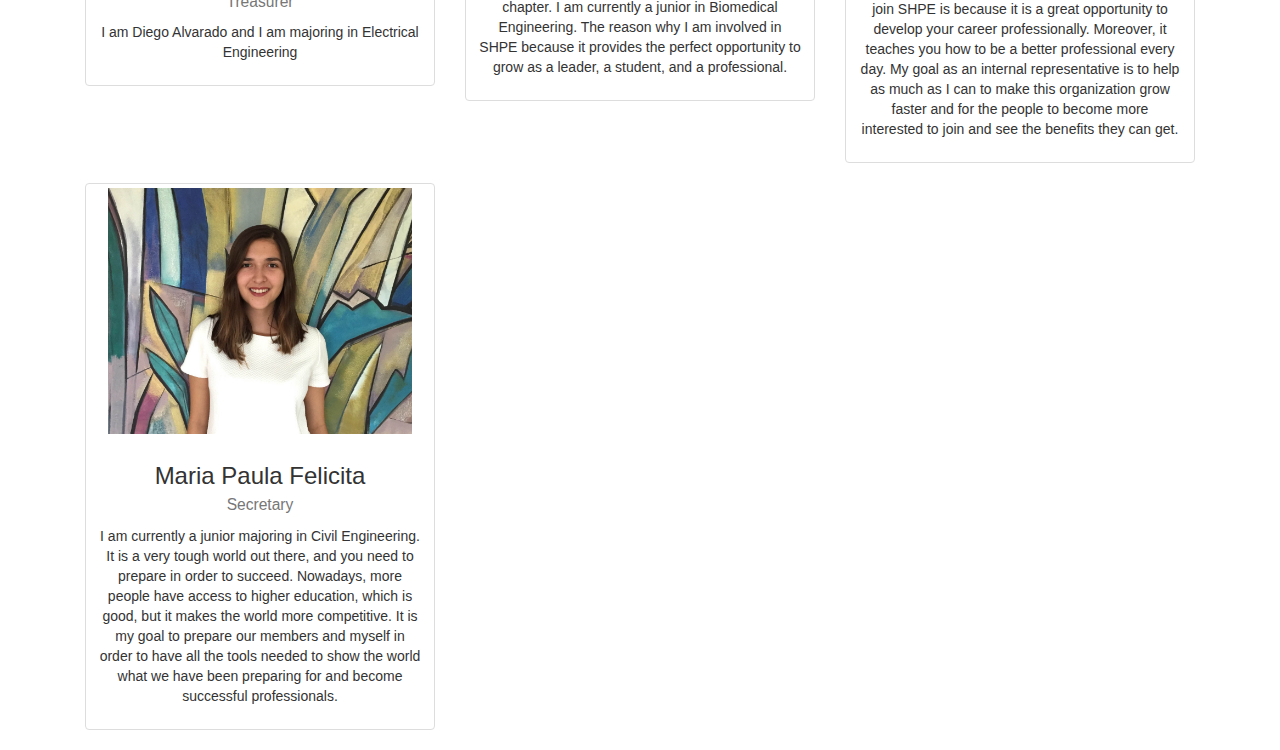
==== commit 34852ade: "Luma photo fix Maria P profile added" ====
--- a/about.html
+++ b/about.html
@@ -153,14 +153,12 @@
         </div>
             <div class="col-md-4 text-center">
                 <div class="thumbnail">
-                    <img class="img-responsive" src="maria2.png" alt="" width="304" height="236">
+                    <img class="img-responsive" src="Elizabeth.jpg" alt="" width="304" height="236">
                     <div class="caption">
                         <h3>Elizabeth Ball<br>
                             <small>Secretary</small>
                         </h3>
-                        <p>
-I am Elizabeth Ball, secretary of Florida Tech SHPE chapter. I am currently a junior in Biomedical Engineering.
-The reason why I am involved in SHPE because it provides the perfect opportunity to grow as a leader, a student, and a professional.</p>
+                        <p>I am Elizabeth Ball, secretary of Florida Tech SHPE chapter. I am currently a junior in Biomedical Engineering. The reason why I am involved in SHPE because it provides the perfect opportunity to grow as a leader, a student, and a professional.</p>
                     </div>
                 </div>
             </div>
@@ -175,6 +173,17 @@
                     </div>
                 </div>
             </div>
+            <div class="col-md-4 text-center">
+                <div class="thumbnail">
+                    <img class="img-responsive" src="maria2.png" alt="" width="304" height="236">
+                    <div class="caption">
+                        <h3>Maria Paula Felicita<br>
+                            <small>Secretary</small>
+                        </h3>
+                        <p>I am currently a junior majoring in Civil Engineering. It is a very tough world out there, and you need to prepare in order to succeed. Nowadays, more people have access to higher education, which is good, but it makes the world more competitive. It is my goal to prepare our members and myself in order to have all the tools needed to show the world what we have been preparing for and become successful professionals. </p>
+                    </div>
+                </div>
+            </div>
 
 
         <!-- /.row -->
